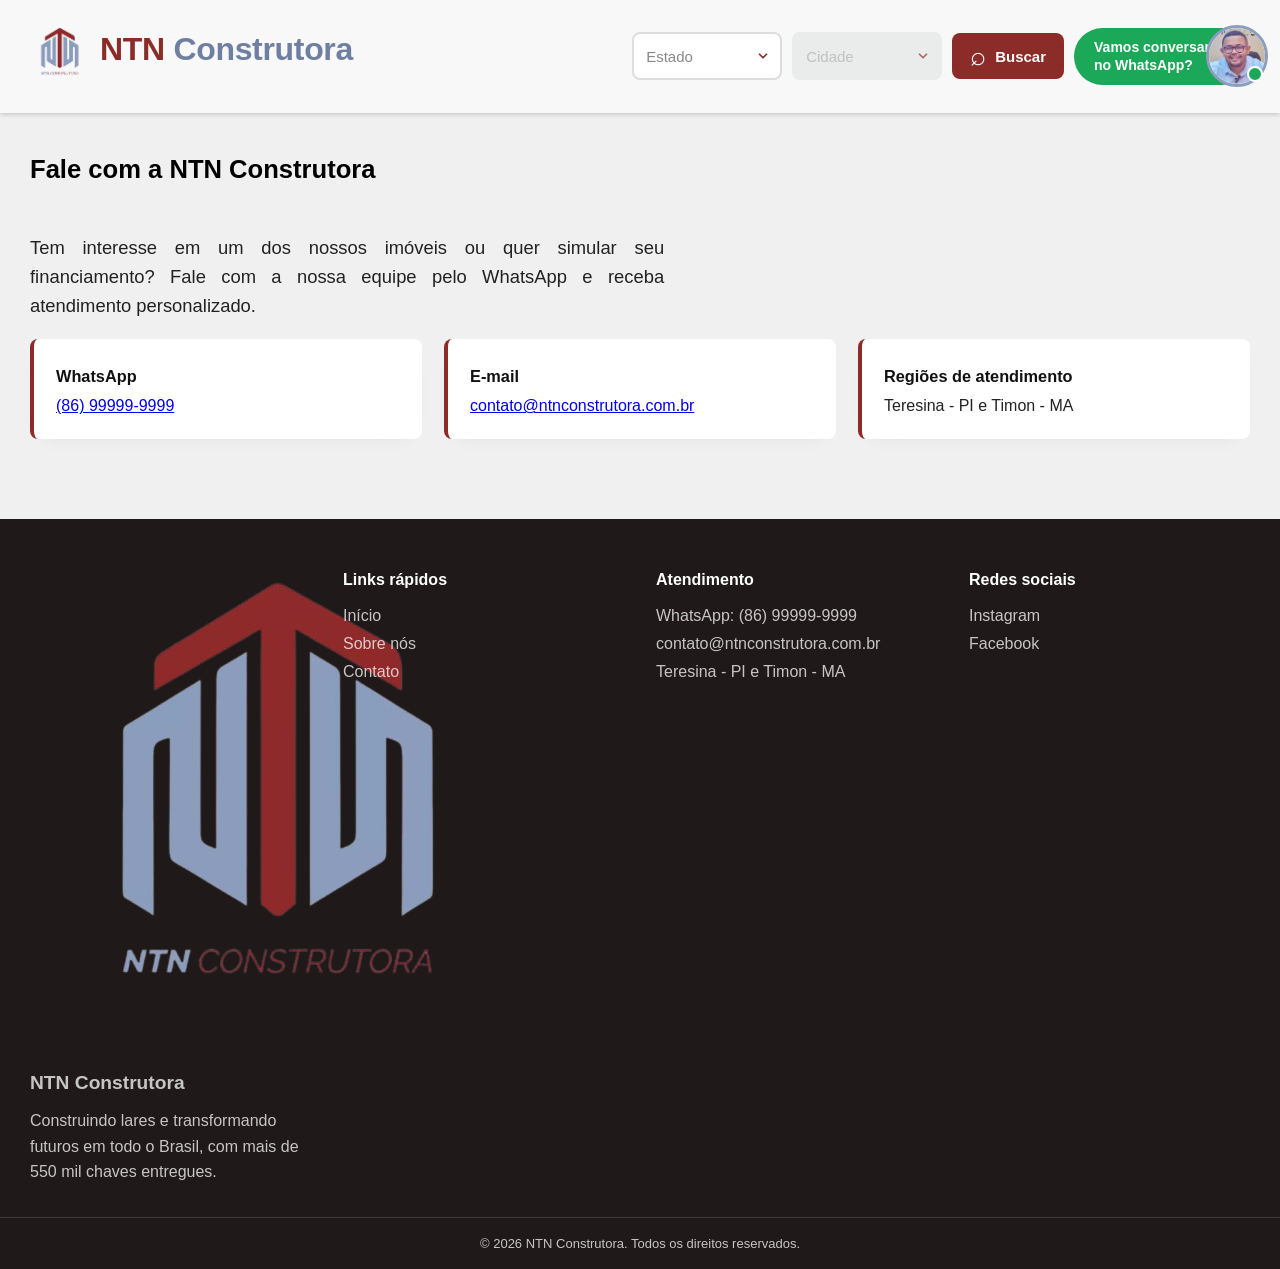
==== contato.html @ 01c051b7 "Final Elements" ====
<!DOCTYPE html>
<html lang="pt-br">

<head>
  <meta charset="UTF-8">
  <meta name="viewport" content="width=device-width, initial-scale=1.0">
  <title>NTN Construtora | Contato</title>
  <link rel="stylesheet" href="./assets/styles.css">
  <script src="./assets/script.js" defer></script>
</head>

<body>
  <header class="header">
    <span class="logo-nome">
      <img src="./img/logo.png" alt="Logo" class="logo">
      <h1 class="header-nome"> <span class="ntn">NTN</span> <span class="construtora">Construtora</span></h1>
    </span>

    <nav class="nav">
      <ul class="menu">
        <li><a href="index.html">Início</a></li>
        <li><a href="sobre.html">Sobre</a></li>
        <li><a href="contato.html">Contato</a></li>
      </ul>

      <div class="busca-imoveis">
        <select class="estado">
          <option value="">Estado</option>
          <option value="piaui">Piauí</option>
          <option value="maranhao">Maranhão</option>
        </select>

        <select class="cidade" disabled>
          <option value="">Cidade</option>
        </select>

        <button class="buscar" type="button">
          <span class="icone-busca">⌕</span>
          <span class="texto-busca">Buscar</span>
        </button>

        <a href="https://wa.me/5586999999999" class="botao-wpp" target="_blank" rel="noopener noreferrer">
          <span class="texto-wpp">Vamos conversar<br>no WhatsApp?</span>
          <span class="avatar-wpp">
            <img src="./img/natan.png" alt="Atendente">
            <span class="status-wpp"></span>
          </span>
        </a>

        <a href="https://wa.me/5586999999999" target="_blank" class="botao-whatsapp" aria-label="Fale conosco no WhatsApp">
          <svg viewBox="0 0 24 24" width="24" height="24" fill="currentColor">
            <path d="M12.04 2C6.58 2 2.13 6.45 2.13 11.91c0 1.75.46 3.48 1.32 4.99L2 22l5.25-1.38a9.9 9.9 0 0 0 4.79 1.22h.01c5.46 0 9.9-4.45 9.9-9.91 0-2.65-1.03-5.14-2.9-7.01A9.9 9.9 0 0 0 12.04 2zm0 18.14h-.01a8.2 8.2 0 0 1-4.19-1.15l-.3-.18-3.12.82.83-3.04-.2-.31a8.2 8.2 0 0 1-1.26-4.37c0-4.54 3.7-8.24 8.25-8.24 2.2 0 4.27.86 5.83 2.42a8.18 8.18 0 0 1 2.41 5.83c0 4.55-3.7 8.25-8.24 8.25zm4.52-6.17c-.25-.12-1.47-.72-1.69-.81-.23-.08-.39-.12-.56.13-.17.25-.64.81-.78.97-.14.17-.29.19-.54.06-.25-.12-1.05-.39-1.99-1.23-.74-.66-1.23-1.47-1.38-1.72-.14-.25-.02-.38.11-.51.11-.11.25-.29.37-.43.12-.14.16-.25.25-.41.08-.17.04-.31-.02-.43-.06-.12-.56-1.35-.77-1.85-.2-.48-.41-.42-.56-.43h-.48c-.17 0-.43.06-.66.31-.23.25-.86.84-.86 2.05 0 1.21.88 2.38 1 2.54.12.17 1.74 2.65 4.21 3.72.59.25 1.05.4 1.41.52.59.19 1.13.16 1.55.1.47-.07 1.47-.6 1.68-1.18.21-.58.21-1.08.15-1.18-.06-.1-.23-.16-.48-.28z" />
          </svg>
        </a>
      </div>
    </nav>
  </header>

  <main class="main">
    <section class="section-porque">
      <h2 class="reveal">Fale com a NTN Construtora</h2>
      <div class="texto-ape reveal">
        <h3>Tem interesse em um dos nossos imóveis ou quer simular seu financiamento? Fale com a nossa equipe pelo WhatsApp e receba atendimento personalizado.</h3>
      </div>

      <div class="motivos">
        <div class="motivo reveal">
          <h3 class="motivo-titulo">WhatsApp</h3>
          <p><a href="https://wa.me/5586999999999" target="_blank" rel="noopener noreferrer">(86) 99999-9999</a></p>
        </div>
        <div class="motivo reveal">
          <h3 class="motivo-titulo">E-mail</h3>
          <p><a href="mailto:contato@ntnconstrutora.com.br">contato@ntnconstrutora.com.br</a></p>
        </div>
        <div class="motivo reveal">
          <h3 class="motivo-titulo">Regiões de atendimento</h3>
          <p>Teresina - PI e Timon - MA</p>
        </div>
      </div>
    </section>
  </main>

  <footer class="footer">
    <div class="footer-conteudo">
      <div class="footer-coluna footer-marca">
        <span class="logo-nome">
          <img src="./img/logo.png" alt="Logo NTN Construtora" class="logo">
          <h2 class="footer-nome"><span class="ntn">NTN</span> <span class="construtora">Construtora</span></h2>
        </span>
        <p>Construindo lares e transformando futuros em todo o Brasil, com mais de 550 mil chaves entregues.</p>
      </div>

      <div class="footer-coluna">
        <h3 class="footer-titulo">Links rápidos</h3>
        <ul class="footer-links">
          <li><a href="index.html">Início</a></li>
          <li><a href="sobre.html">Sobre nós</a></li>
          <li><a href="contato.html">Contato</a></li>
        </ul>
      </div>

      <div class="footer-coluna">
        <h3 class="footer-titulo">Atendimento</h3>
        <ul class="footer-links">
          <li><a href="https://wa.me/5586999999999" target="_blank" rel="noopener noreferrer">WhatsApp: (86) 99999-9999</a></li>
          <li><a href="mailto:contato@ntnconstrutora.com.br">contato@ntnconstrutora.com.br</a></li>
          <li>Teresina - PI e Timon - MA</li>
        </ul>
      </div>

      <div class="footer-coluna">
        <h3 class="footer-titulo">Redes sociais</h3>
        <ul class="footer-links">
          <li><a href="#" target="_blank" rel="noopener noreferrer">Instagram</a></li>
          <li><a href="#" target="_blank" rel="noopener noreferrer">Facebook</a></li>
        </ul>
      </div>
    </div>

    <div class="footer-base">
      <p>&copy; <span class="ano-atual">2026</span> NTN Construtora. Todos os direitos reservados.</p>
    </div>
  </footer>
</body>

</html>
---- assets/styles.css ----
@import "./header.css";
@import "./global.css";
@import "./main.css";
@import "./responsivo.css";
@import "./cores.css";
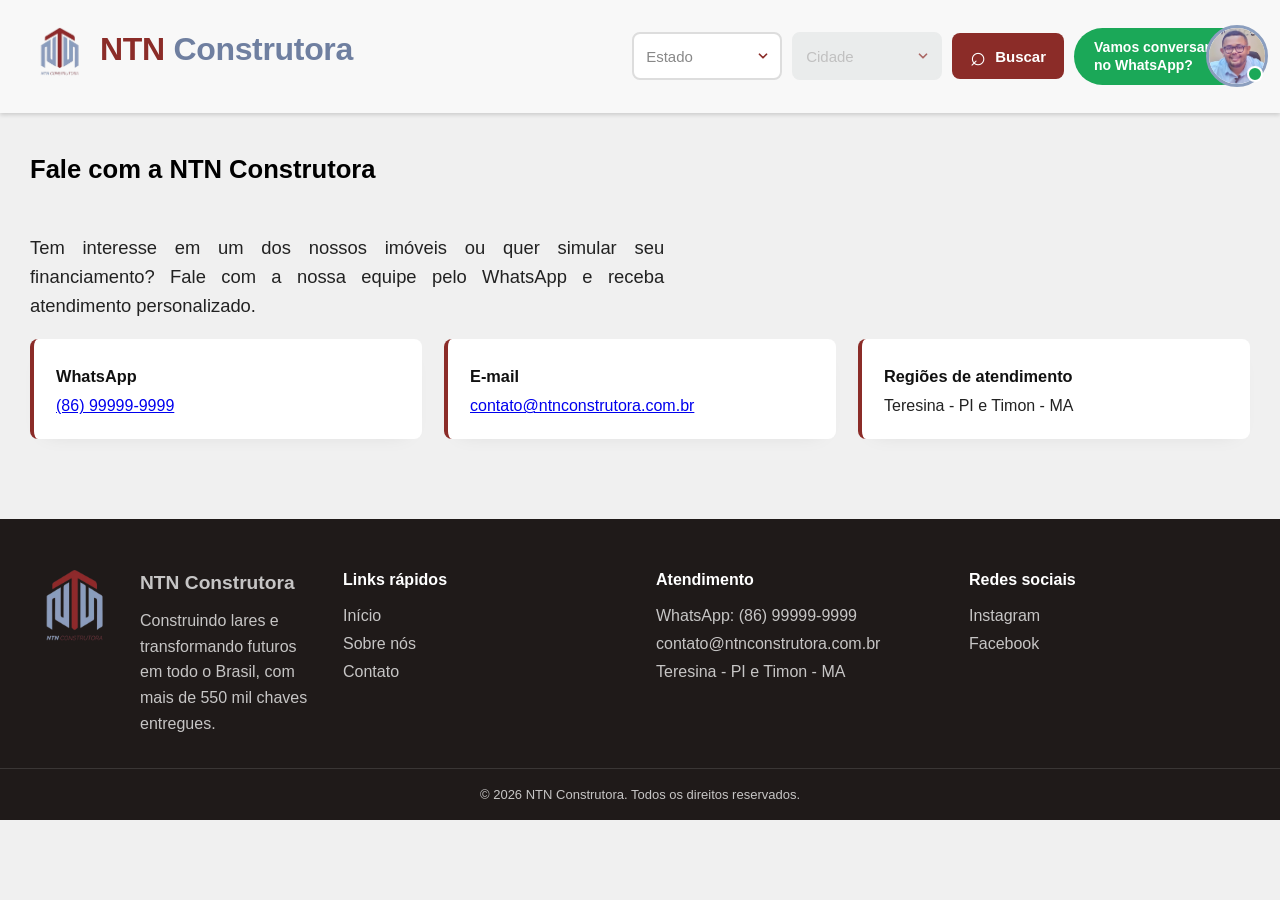
==== commit 9f1d621e: "Ajustes Finais" ====
--- a/contato.html
+++ b/contato.html
@@ -5,16 +5,19 @@
   <meta charset="UTF-8">
   <meta name="viewport" content="width=device-width, initial-scale=1.0">
   <title>NTN Construtora | Contato</title>
+  <link rel="icon" type="image/png" href="./img/logo.png">
   <link rel="stylesheet" href="./assets/styles.css">
   <script src="./assets/script.js" defer></script>
 </head>
 
 <body>
   <header class="header">
-    <span class="logo-nome">
-      <img src="./img/logo.png" alt="Logo" class="logo">
-      <h1 class="header-nome"> <span class="ntn">NTN</span> <span class="construtora">Construtora</span></h1>
-    </span>
+    <a href="index.html" class="logo-nome-link" aria-label="Ir para o início">
+      <span class="logo-nome">
+        <img src="./img/logo.png" alt="Logo" class="logo">
+        <h1 class="header-nome"> <span class="ntn">NTN</span> <span class="construtora">Construtora</span></h1>
+      </span>
+    </a>
 
     <nav class="nav">
       <ul class="menu">
@@ -84,7 +87,7 @@
     <div class="footer-conteudo">
       <div class="footer-coluna footer-marca">
         <span class="logo-nome">
-          <img src="./img/logo.png" alt="Logo NTN Construtora" class="logo">
+
           <h2 class="footer-nome"><span class="ntn">NTN</span> <span class="construtora">Construtora</span></h2>
         </span>
         <p>Construindo lares e transformando futuros em todo o Brasil, com mais de 550 mil chaves entregues.</p>
